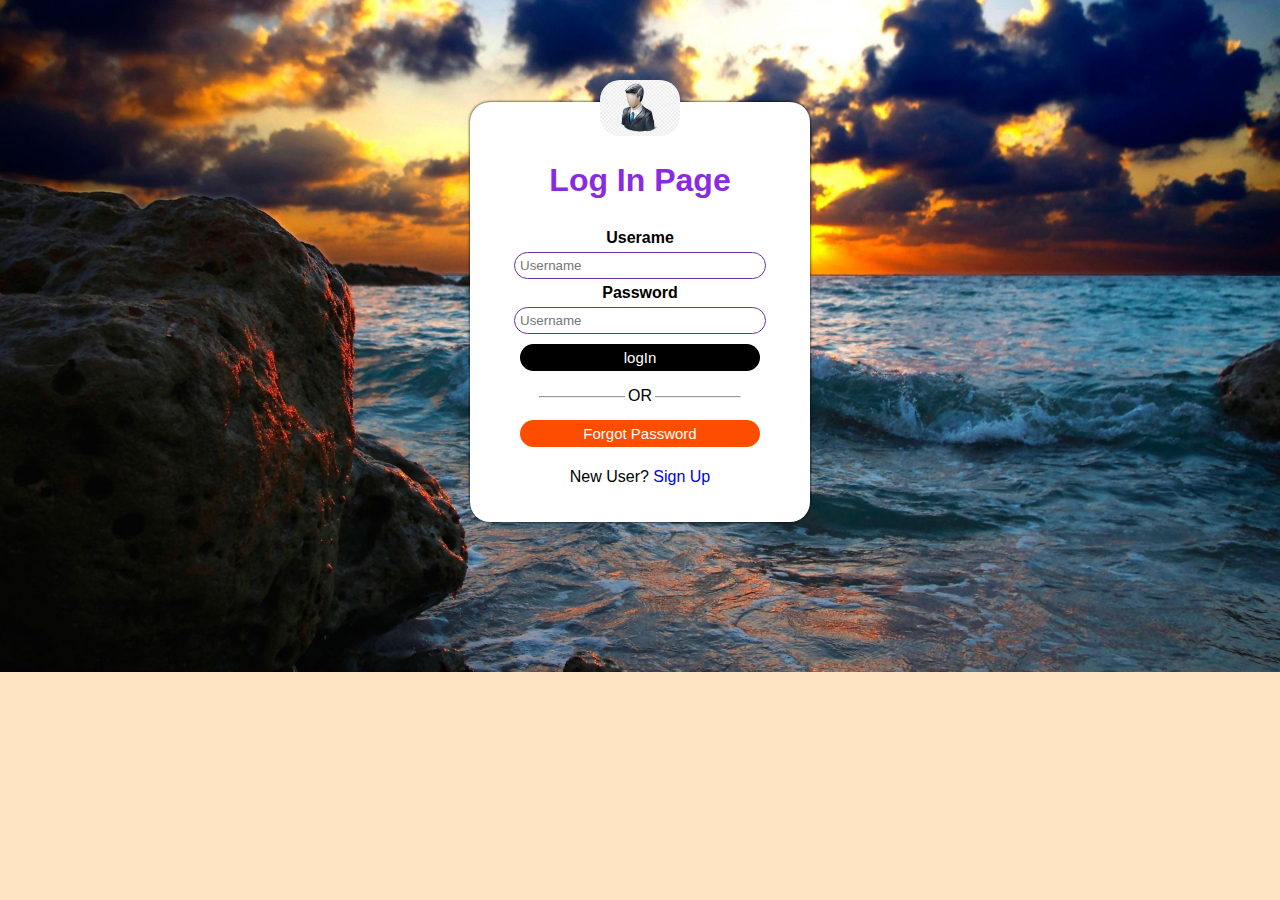
==== login.html @ b4a9a198 "New Login Page has been added" ====
<!DOCTYPE html>
<html lang="en">
<head>
    <meta charset="UTF-8">
    <meta http-equiv="X-UA-Compatible" content="IE=edge">
    <meta name="viewport" content="width=device-width, initial-scale=1.0">
    <title>Log In Page</title>
    <link rel="stylesheet" href="style1.css">
</head>
<body>
    <div class="logIn">
        <img src="usericon.jpg">
        <h1>Log In Page</h1>
        <form>
            <label for="username"><strong>Userame</strong></label>
            <input type="text" class="input-box" placeholder="Username">
            <label for="password"><strong>Password</strong></label>
            <input type="text" class="input-box" placeholder="Username">
            <button type="button" class="log-in">logIn</button>
            <hr>
            <p class="or">OR</p>
            <button type="button" class="forg-btn">Forgot Password</button>
            <p>New User? <a href="index.html">Sign Up</a></p>
        </form>
    </div>
</body>
</html>
---- style1.css ----
body{
    margin: 0;
    padding: 0;
    background-color: bisque;
    font-family: sans-serif;
    background-image: url(background.jpg);
    background-position: center;
    background-repeat: no-repeat;
    background-size: cover;
    position: relative;
}

.logIn{
    width: 300px;
    border-radius: 20px;
    box-shadow: 0 0 3px black;
    background: #fff;
    padding: 20px;
    margin: 8% auto;
    text-align: center;
}

.logIn h1{
    color: blueviolet;
    margin-bottom: 30px;
}

.input-box{
    border-radius: 20px;
    padding: 5px;
    margin: 5px 0;
    width: 80%;
    border: 1px solid rebeccapurple;
}

button{
    color: #fff;
    width: 80%;
    padding: 5px;
    border-radius: 20px;
    font-size: 15px;
    margin: 5px 0;
    border: none;
    outline: none;
    cursor: pointer;
}

.log-in{
    background-color: black;
}

.forg-btn{
    background-color: rgb(255, 77, 0);
}

a{
    text-decoration: none;
}
hr{
    width: 200px;
    margin-top: 20px;
}

.or{
    background-color: #fff;
    width: 30px;
    margin: -19px auto 10px;
}

img{
    width: 80px;
    border-radius: 20px;
    margin-top: -50px;
}
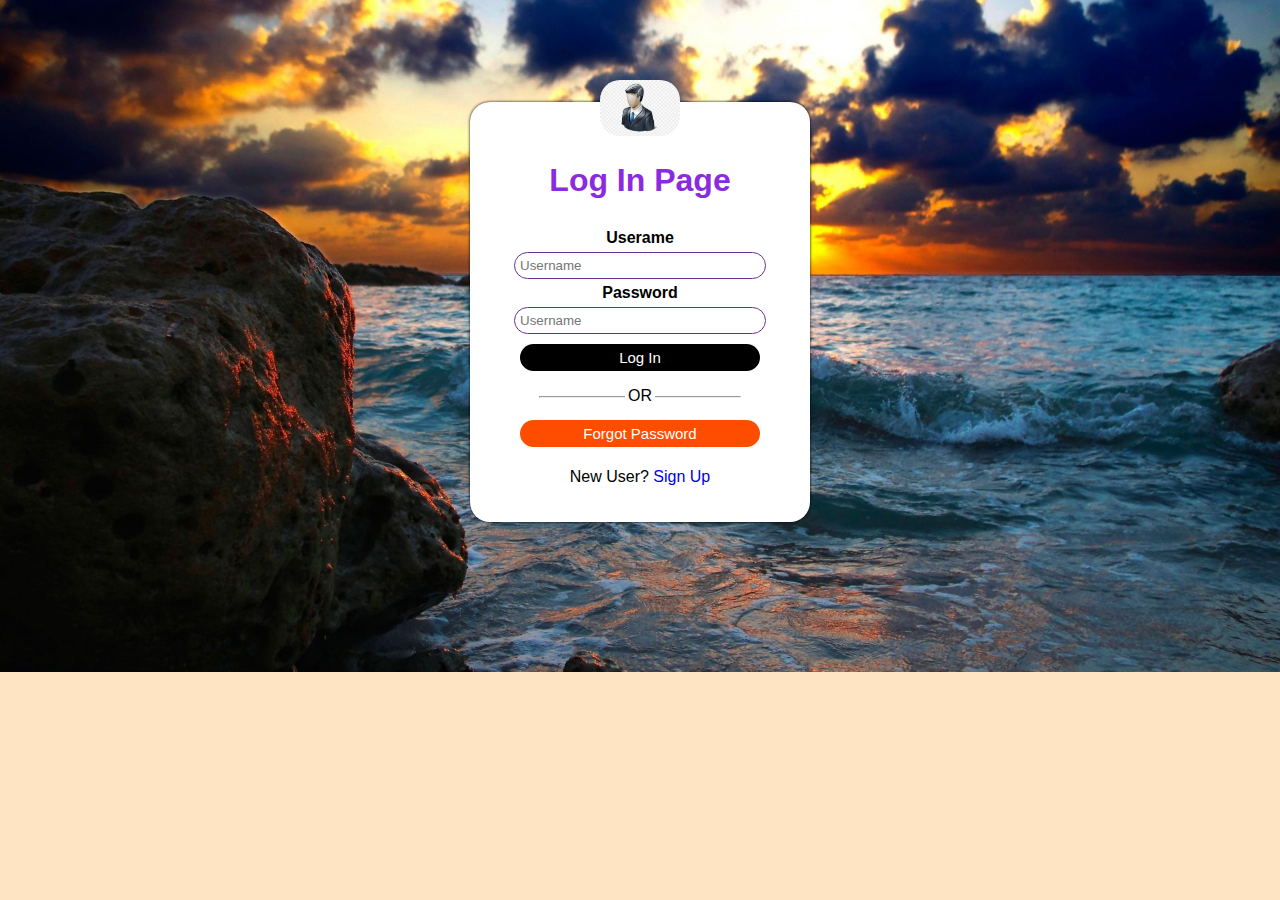
==== commit 31eafc79: "added hover effect in login page" ====
--- a/login.html
+++ b/login.html
@@ -16,10 +16,10 @@
             <input type="text" class="input-box" placeholder="Username">
             <label for="password"><strong>Password</strong></label>
             <input type="text" class="input-box" placeholder="Username">
-            <button type="button" class="log-in">logIn</button>
+            <button type="button" class="log-in hov1">Log In</button>
             <hr>
             <p class="or">OR</p>
-            <button type="button" class="forg-btn">Forgot Password</button>
+            <button type="button" class="forg-btn hov2">Forgot Password</button>
             <p>New User? <a href="index.html">Sign Up</a></p>
         </form>
     </div>
--- a/style1.css
+++ b/style1.css
@@ -53,6 +53,10 @@
     background-color: rgb(255, 77, 0);
 }
 
+.hov1:hover, .hov2:hover{
+    color: blue;
+}
+
 a{
     text-decoration: none;
 }
